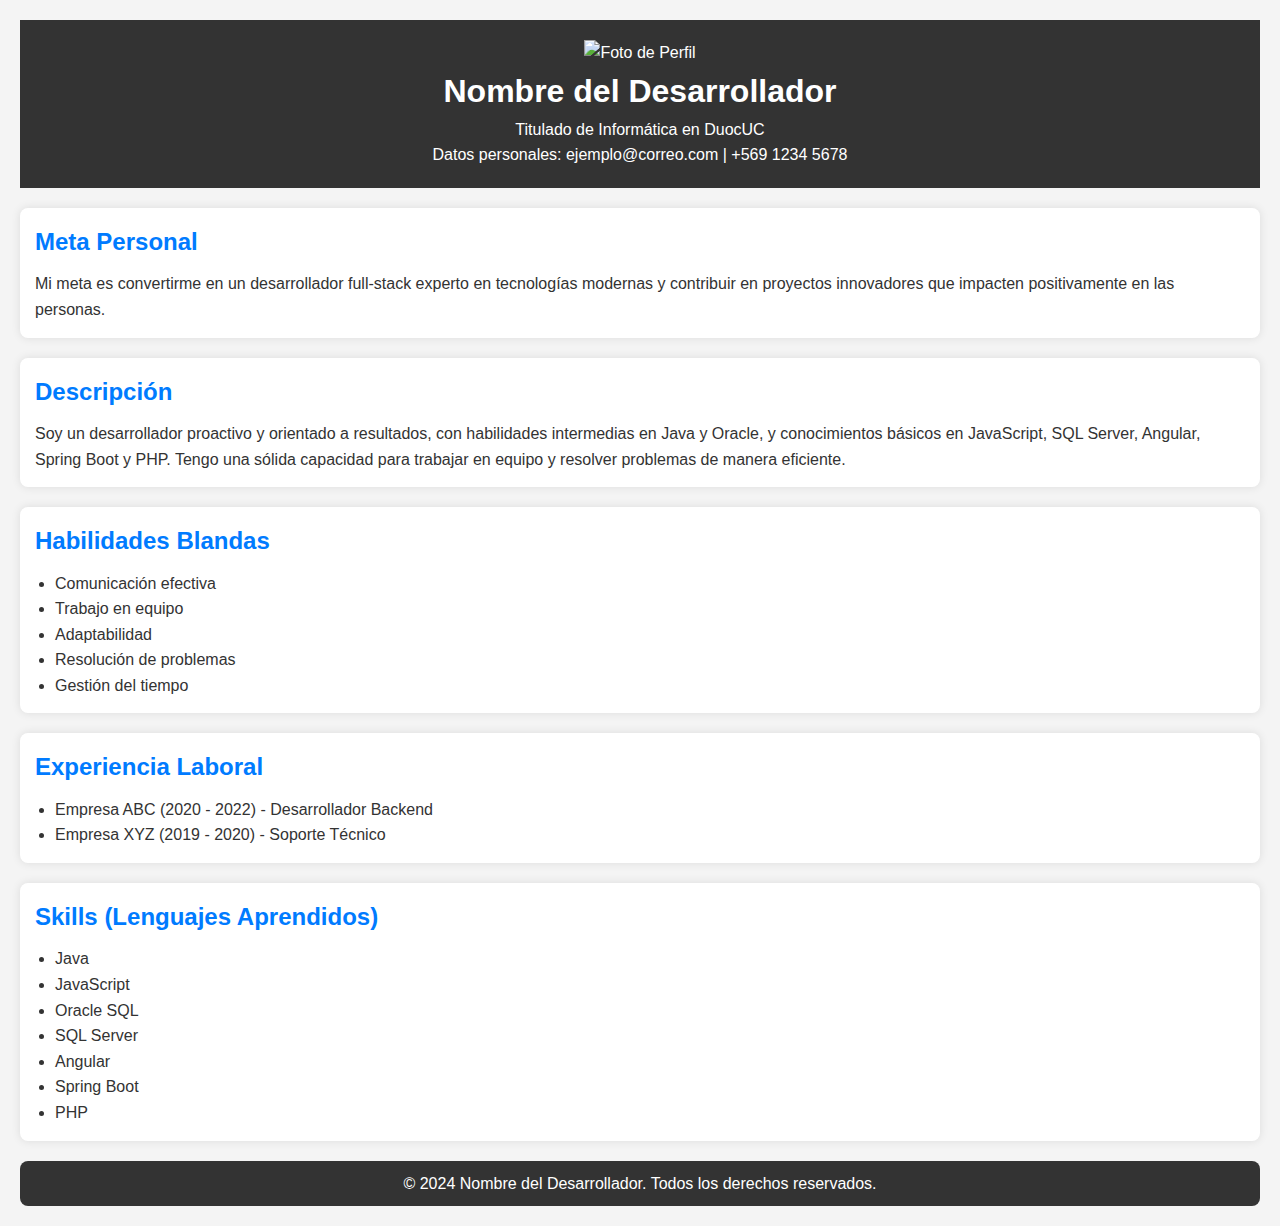
==== Index.html @ 96d3d69b "Add files via upload" ====
<!DOCTYPE html>
<html lang="es">
<head>
    <meta charset="UTF-8">
    <meta name="viewport" content="width=device-width, initial-scale=1.0">
    <title>Portafolio</title>
    <link rel="stylesheet" href="styles.css">
</head>
<body>
    <header>
        <div class="header-content">
            <img src="ruta-de-tu-imagen.jpg" alt="Foto de Perfil" class="profile-image">
            <div>
                <h1>Nombre del Desarrollador</h1>
                <p>Titulado de Informática en DuocUC</p>
                <p>Datos personales: ejemplo@correo.com | +569 1234 5678</p>
            </div>
        </div>
    </header>

    <section id="meta-personal">
        <h2>Meta Personal</h2>
        <p>Mi meta es convertirme en un desarrollador full-stack experto en tecnologías modernas y contribuir en proyectos innovadores que impacten positivamente en las personas.</p>
    </section>

    <section id="descripcion">
        <h2>Descripción</h2>
        <p>Soy un desarrollador proactivo y orientado a resultados, con habilidades intermedias en Java y Oracle, y conocimientos básicos en JavaScript, SQL Server, Angular, Spring Boot y PHP. Tengo una sólida capacidad para trabajar en equipo y resolver problemas de manera eficiente.</p>
    </section>

    <section id="habilidades-blandas">
        <h2>Habilidades Blandas</h2>
        <ul>
            <li>Comunicación efectiva</li>
            <li>Trabajo en equipo</li>
            <li>Adaptabilidad</li>
            <li>Resolución de problemas</li>
            <li>Gestión del tiempo</li>
        </ul>
    </section>

    <section id="experiencia-laboral">
        <h2>Experiencia Laboral</h2>
        <ul>
            <li>Empresa ABC (2020 - 2022) - Desarrollador Backend</li>
            <li>Empresa XYZ (2019 - 2020) - Soporte Técnico</li>
        </ul>
    </section>

    <section id="skills">
        <h2>Skills (Lenguajes Aprendidos)</h2>
        <ul>
            <li>Java</li>
            <li>JavaScript</li>
            <li>Oracle SQL</li>
            <li>SQL Server</li>
            <li>Angular</li>
            <li>Spring Boot</li>
            <li>PHP</li>
        </ul>
    </section>

    <footer>
        <p>© 2024 Nombre del Desarrollador. Todos los derechos reservados.</p>
    </footer>
</body>
</html>
---- styles.css ----
/* Reset básico */
* {
    margin: 0;
    padding: 0;
    box-sizing: border-box;
}

/* Estilos generales */
body {
    font-family: Arial, sans-serif;
    line-height: 1.6;
    background-color: #f4f4f4;
    color: #333;
    padding: 20px;
}

/* Encabezado */
header {
    text-align: center;
    padding: 20px 0;
    background-color: #333;
    color: #fff;
    margin-bottom: 20px;
}

/* Secciones */
section {
    margin-bottom: 20px;
    padding: 15px;
    background-color: #fff;
    border-radius: 8px;
    box-shadow: 0 0 10px rgba(0, 0, 0, 0.1);
}

h2 {
    margin-bottom: 10px;
    color: #007BFF;
}

ul {
    list-style-type: disc;
    padding-left: 20px;
}

/* Pie de página */
footer {
    text-align: center;
    padding: 10px 0;
    margin-top: 20px;
    background-color: #333;
    color: #fff;
    border-radius: 8px;
}
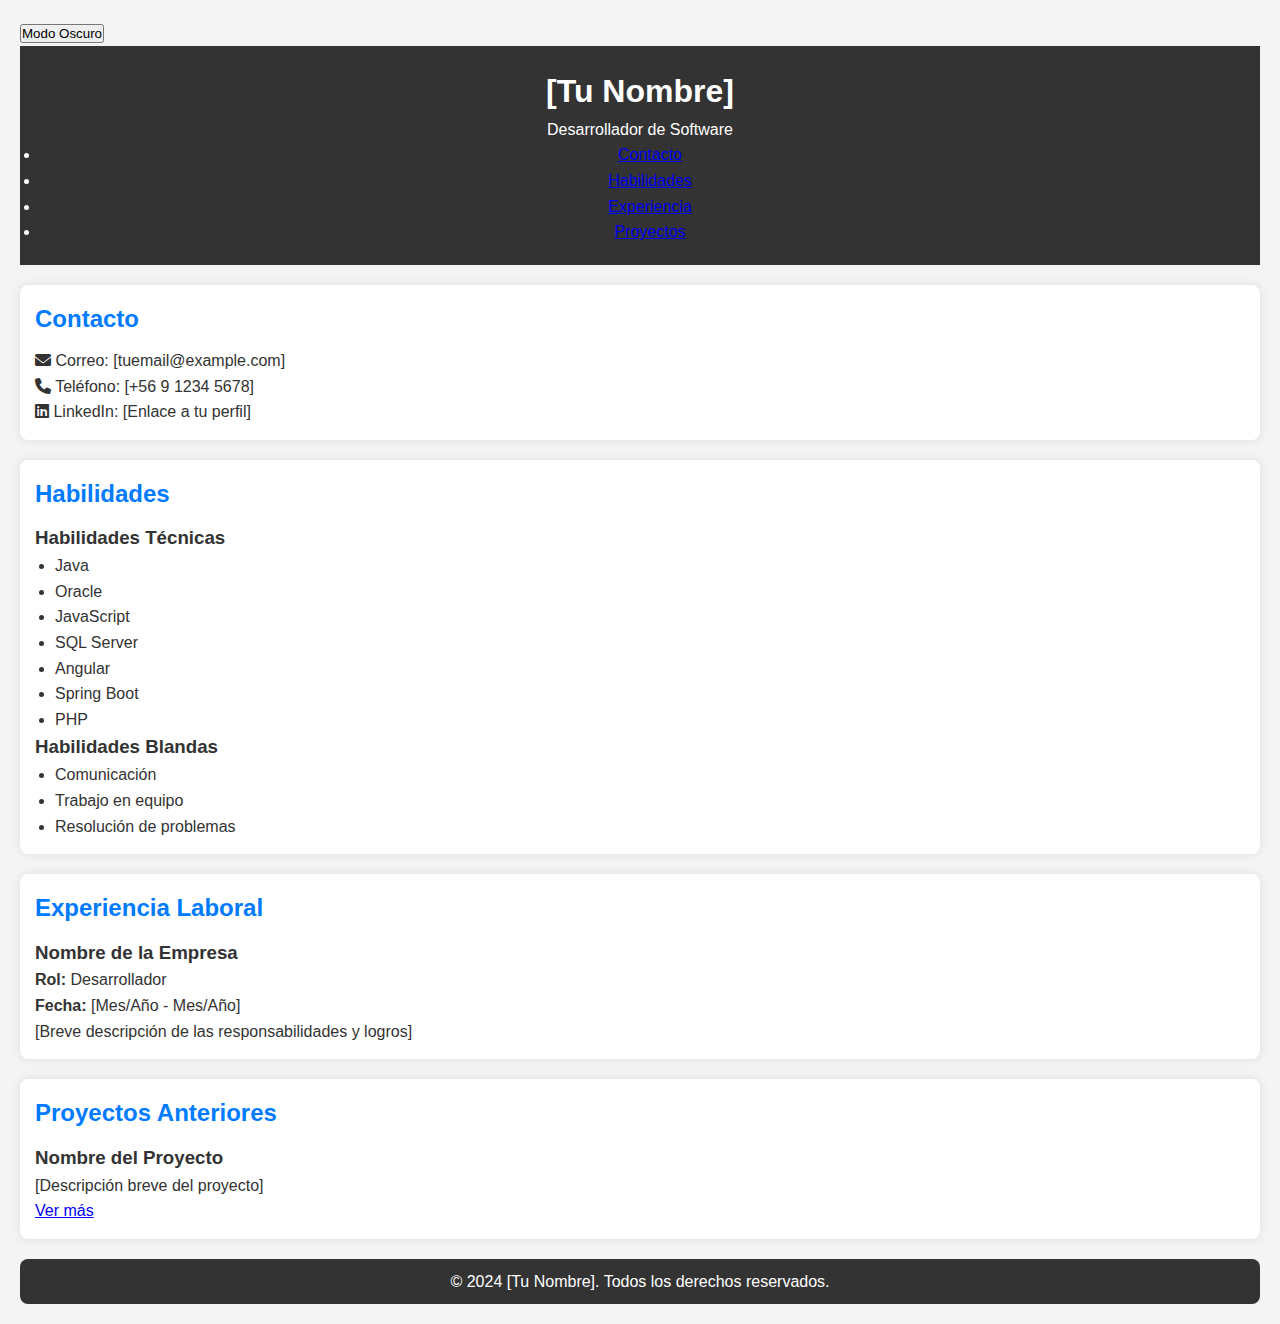
==== commit 06726a7c: "Update Index.html" ====
--- a/Index.html
+++ b/Index.html
@@ -1,67 +1,95 @@
 <!DOCTYPE html>
-<html lang="es">
+<html lang="en">
 <head>
     <meta charset="UTF-8">
     <meta name="viewport" content="width=device-width, initial-scale=1.0">
-    <title>Portafolio</title>
+    <title>Portafolio de [Tu Nombre]</title>
     <link rel="stylesheet" href="styles.css">
+    <link href="https://fonts.googleapis.com/css2?family=Roboto:wght@300;400;700&display=swap" rel="stylesheet">
+    <link rel="stylesheet" href="https://cdnjs.cloudflare.com/ajax/libs/font-awesome/6.0.0-beta3/css/all.min.css">
 </head>
 <body>
     <header>
-        <div class="header-content">
-            <img src="ruta-de-tu-imagen.jpg" alt="Foto de Perfil" class="profile-image">
-            <div>
-                <h1>Nombre del Desarrollador</h1>
-                <p>Titulado de Informática en DuocUC</p>
-                <p>Datos personales: ejemplo@correo.com | +569 1234 5678</p>
-            </div>
+        <div class="container">
+            <h1>[Tu Nombre]</h1>
+            <p>Desarrollador de Software</p>
+            <nav>
+                <ul>
+                    <li><a href="#contacto">Contacto</a></li>
+                    <li><a href="#habilidades">Habilidades</a></li>
+                    <li><a href="#experiencia">Experiencia</a></li>
+                    <li><a href="#proyectos">Proyectos</a></li>
+                </ul>
+            </nav>
         </div>
     </header>
 
-    <section id="meta-personal">
-        <h2>Meta Personal</h2>
-        <p>Mi meta es convertirme en un desarrollador full-stack experto en tecnologías modernas y contribuir en proyectos innovadores que impacten positivamente en las personas.</p>
-    </section>
+    <main>
+        <section id="contacto" class="contacto-section">
+            <div class="container">
+                <h2>Contacto</h2>
+                <p><i class="fas fa-envelope"></i> Correo: [tuemail@example.com]</p>
+                <p><i class="fas fa-phone"></i> Teléfono: [+56 9 1234 5678]</p>
+                <p><i class="fab fa-linkedin"></i> LinkedIn: [Enlace a tu perfil]</p>
+            </div>
+        </section>
 
-    <section id="descripcion">
-        <h2>Descripción</h2>
-        <p>Soy un desarrollador proactivo y orientado a resultados, con habilidades intermedias en Java y Oracle, y conocimientos básicos en JavaScript, SQL Server, Angular, Spring Boot y PHP. Tengo una sólida capacidad para trabajar en equipo y resolver problemas de manera eficiente.</p>
-    </section>
+        <section id="habilidades" class="habilidades-section">
+            <div class="container">
+                <h2>Habilidades</h2>
+                <div class="habilidades">
+                    <h3>Habilidades Técnicas</h3>
+                    <ul>
+                        <li>Java</li>
+                        <li>Oracle</li>
+                        <li>JavaScript</li>
+                        <li>SQL Server</li>
+                        <li>Angular</li>
+                        <li>Spring Boot</li>
+                        <li>PHP</li>
+                    </ul>
+                </div>
+                <div class="habilidades">
+                    <h3>Habilidades Blandas</h3>
+                    <ul>
+                        <li>Comunicación</li>
+                        <li>Trabajo en equipo</li>
+                        <li>Resolución de problemas</li>
+                    </ul>
+                </div>
+            </div>
+        </section>
 
-    <section id="habilidades-blandas">
-        <h2>Habilidades Blandas</h2>
-        <ul>
-            <li>Comunicación efectiva</li>
-            <li>Trabajo en equipo</li>
-            <li>Adaptabilidad</li>
-            <li>Resolución de problemas</li>
-            <li>Gestión del tiempo</li>
-        </ul>
-    </section>
+        <section id="experiencia" class="experiencia-section">
+            <div class="container">
+                <h2>Experiencia Laboral</h2>
+                <div class="experiencia-item">
+                    <h3>Nombre de la Empresa</h3>
+                    <p><strong>Rol:</strong> Desarrollador</p>
+                    <p><strong>Fecha:</strong> [Mes/Año - Mes/Año]</p>
+                    <p>[Breve descripción de las responsabilidades y logros]</p>
+                </div>
+            </div>
+        </section>
 
-    <section id="experiencia-laboral">
-        <h2>Experiencia Laboral</h2>
-        <ul>
-            <li>Empresa ABC (2020 - 2022) - Desarrollador Backend</li>
-            <li>Empresa XYZ (2019 - 2020) - Soporte Técnico</li>
-        </ul>
-    </section>
-
-    <section id="skills">
-        <h2>Skills (Lenguajes Aprendidos)</h2>
-        <ul>
-            <li>Java</li>
-            <li>JavaScript</li>
-            <li>Oracle SQL</li>
-            <li>SQL Server</li>
-            <li>Angular</li>
-            <li>Spring Boot</li>
-            <li>PHP</li>
-        </ul>
-    </section>
+        <section id="proyectos" class="proyectos-section">
+            <div class="container">
+                <h2>Proyectos Anteriores</h2>
+                <div class="proyecto-item">
+                    <h3>Nombre del Proyecto</h3>
+                    <p>[Descripción breve del proyecto]</p>
+                    <a href="#" class="btn">Ver más</a>
+                </div>
+            </div>
+        </section>
+    </main>
 
     <footer>
-        <p>© 2024 Nombre del Desarrollador. Todos los derechos reservados.</p>
+        <div class="container">
+            <p>© 2024 [Tu Nombre]. Todos los derechos reservados.</p>
+        </div>
     </footer>
+
+    <script src="script.js"></script>
 </body>
 </html>
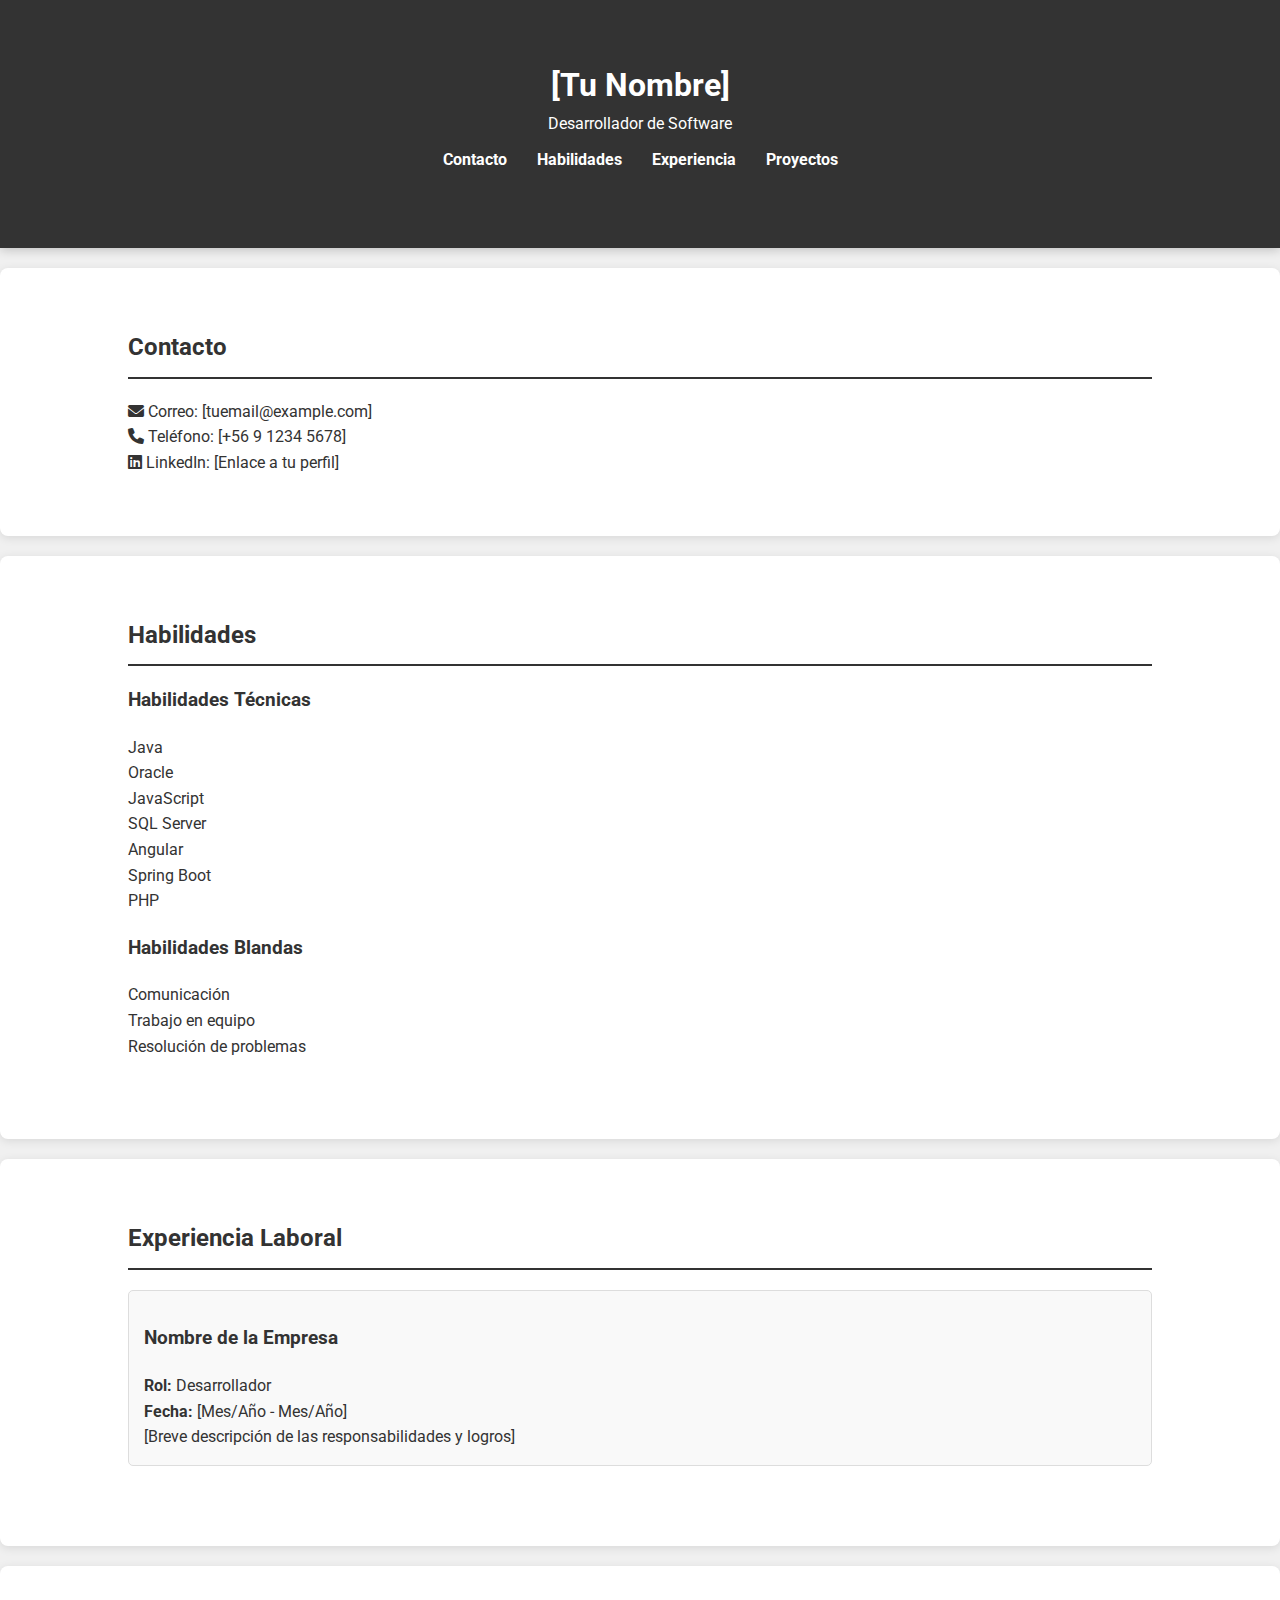
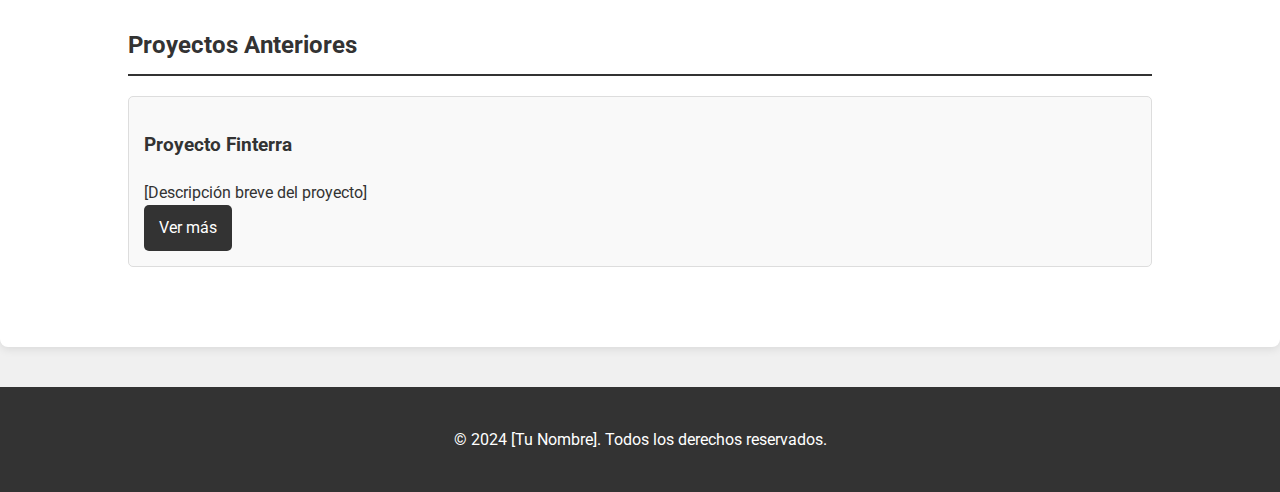
==== commit d6e7110f: "Update Index.html" ====
--- a/Index.html
+++ b/Index.html
@@ -3,7 +3,7 @@
 <head>
     <meta charset="UTF-8">
     <meta name="viewport" content="width=device-width, initial-scale=1.0">
-    <title>Portafolio de [Tu Nombre]</title>
+    <title>Portafolio de Jorge Fernandez</title>
     <link rel="stylesheet" href="styles.css">
     <link href="https://fonts.googleapis.com/css2?family=Roboto:wght@300;400;700&display=swap" rel="stylesheet">
     <link rel="stylesheet" href="https://cdnjs.cloudflare.com/ajax/libs/font-awesome/6.0.0-beta3/css/all.min.css">
@@ -76,7 +76,7 @@
             <div class="container">
                 <h2>Proyectos Anteriores</h2>
                 <div class="proyecto-item">
-                    <h3>Nombre del Proyecto</h3>
+                    <h3>Proyecto Finterra</h3>
                     <p>[Descripción breve del proyecto]</p>
                     <a href="#" class="btn">Ver más</a>
                 </div>
--- a/styles.css
+++ b/styles.css
@@ -1,53 +1,107 @@
-/* Reset básico */
-* {
+/* Fuentes y reset */
+body, h1, h2, p {
     margin: 0;
     padding: 0;
-    box-sizing: border-box;
+    font-family: 'Roboto', sans-serif;
 }
 
-/* Estilos generales */
 body {
-    font-family: Arial, sans-serif;
     line-height: 1.6;
-    background-color: #f4f4f4;
+    background-color: #f0f0f0;
     color: #333;
+}
+
+.container {
+    width: 80%;
+    margin: 0 auto;
     padding: 20px;
 }
 
 /* Encabezado */
 header {
-    text-align: center;
-    padding: 20px 0;
     background-color: #333;
     color: #fff;
-    margin-bottom: 20px;
+    padding: 40px 0;
+    text-align: center;
+    position: relative;
+    box-shadow: 0 2px 10px rgba(0, 0, 0, 0.2);
+}
+
+nav ul {
+    list-style: none;
+    padding: 0;
+    display: flex;
+    justify-content: center;
+    margin-top: 10px;
+}
+
+nav ul li {
+    margin: 0 15px;
+}
+
+nav ul li a {
+    color: #fff;
+    text-decoration: none;
+    font-weight: bold;
+    transition: color 0.3s;
+}
+
+nav ul li a:hover {
+    color: #ff9900;
 }
 
 /* Secciones */
 section {
-    margin-bottom: 20px;
-    padding: 15px;
+    padding: 40px 0;
     background-color: #fff;
+    margin: 20px 0;
     border-radius: 8px;
-    box-shadow: 0 0 10px rgba(0, 0, 0, 0.1);
+    box-shadow: 0 2px 10px rgba(0, 0, 0, 0.1);
 }
 
 h2 {
-    margin-bottom: 10px;
-    color: #007BFF;
+    font-size: 24px;
+    margin-bottom: 20px;
+    border-bottom: 2px solid #333;
+    padding-bottom: 10px;
 }
 
 ul {
-    list-style-type: disc;
-    padding-left: 20px;
+    list-style-type: none;
+    padding: 0;
 }
 
-/* Pie de página */
-footer {
-    text-align: center;
-    padding: 10px 0;
-    margin-top: 20px;
+.habilidades {
+    margin-bottom: 20px;
+}
+
+.experiencia-item, .proyecto-item {
+    margin-bottom: 20px;
+    padding: 15px;
+    border: 1px solid #ddd;
+    border-radius: 5px;
+    background-color: #f9f9f9;
+}
+
+.btn {
+    display: inline-block;
+    padding: 10px 15px;
     background-color: #333;
     color: #fff;
-    border-radius: 8px;
+    text-decoration: none;
+    border-radius: 5px;
+    transition: background-color 0.3s;
 }
+
+.btn:hover {
+    background-color: #ff9900;
+}
+
+/* Footer */
+footer {
+    background-color: #333;
+    color: #fff;
+    text-align: center;
+    padding: 20px 0;
+    margin-top: 40px;
+}
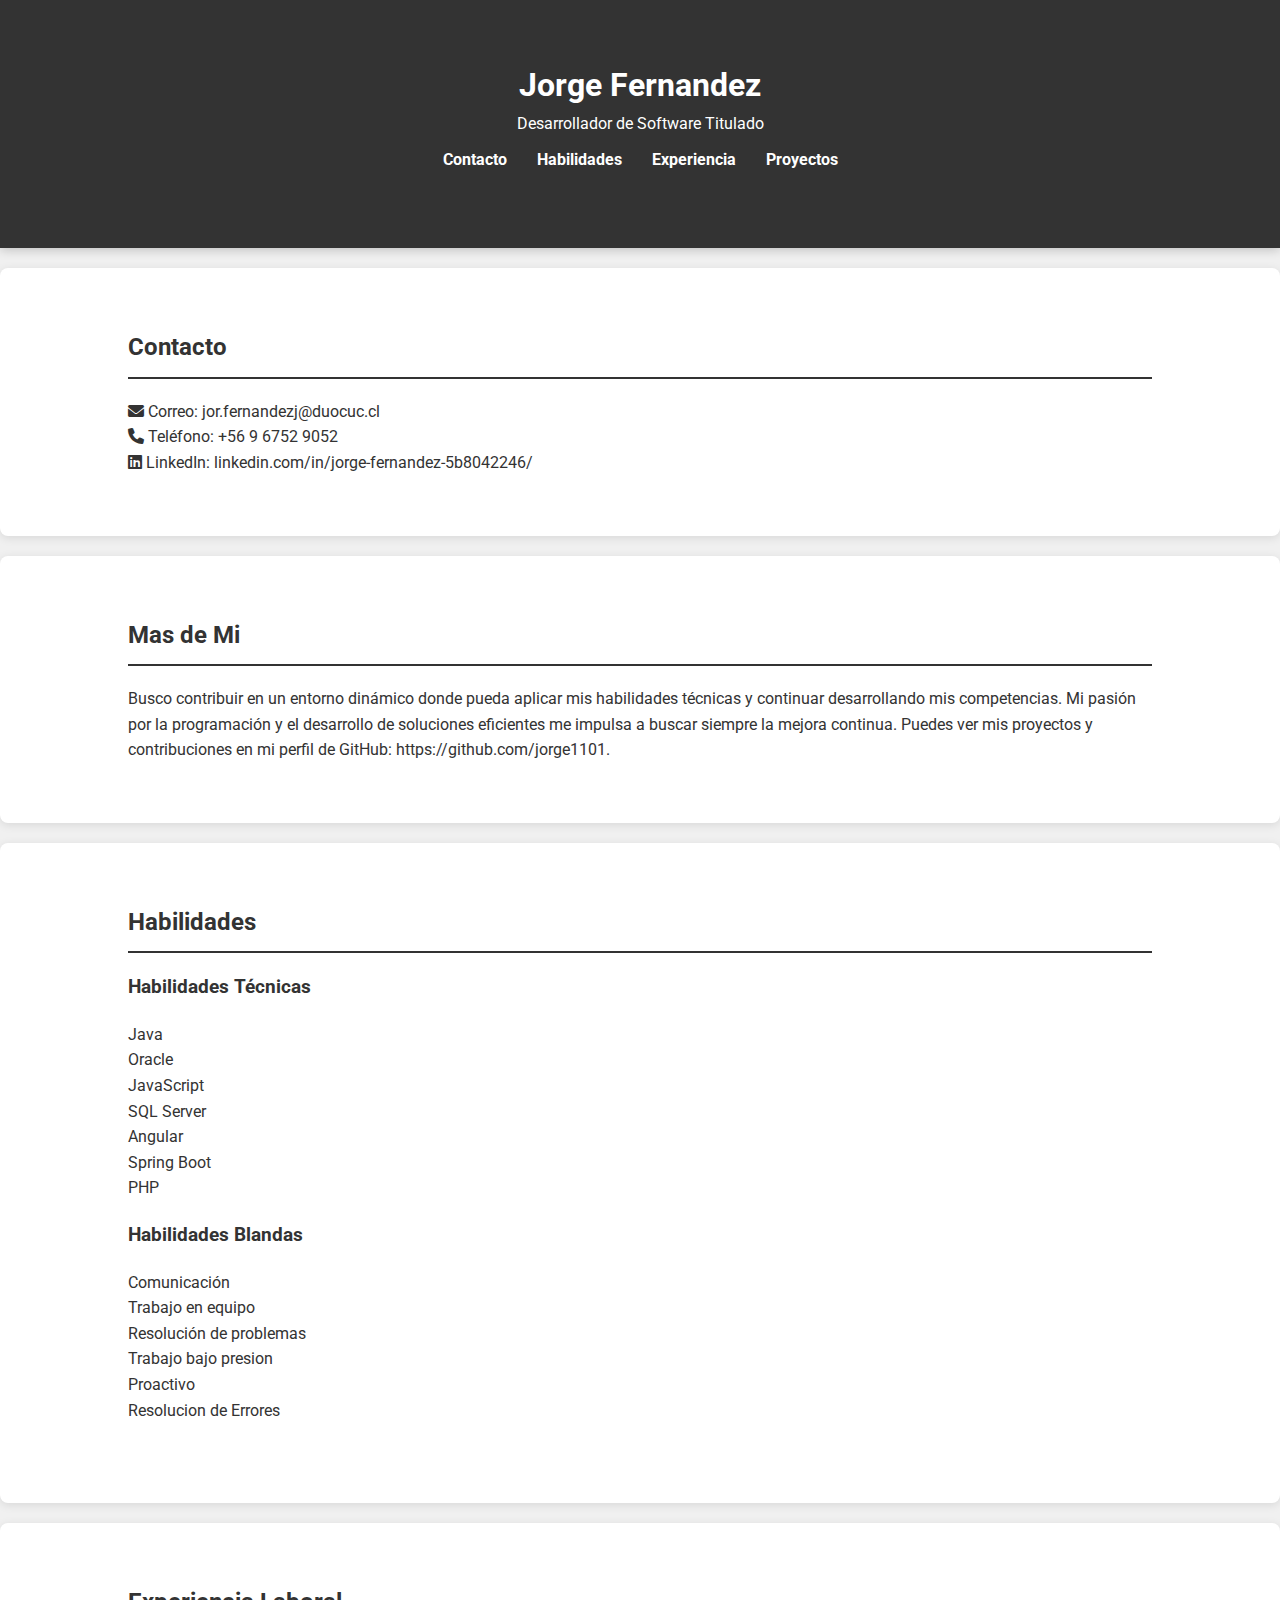
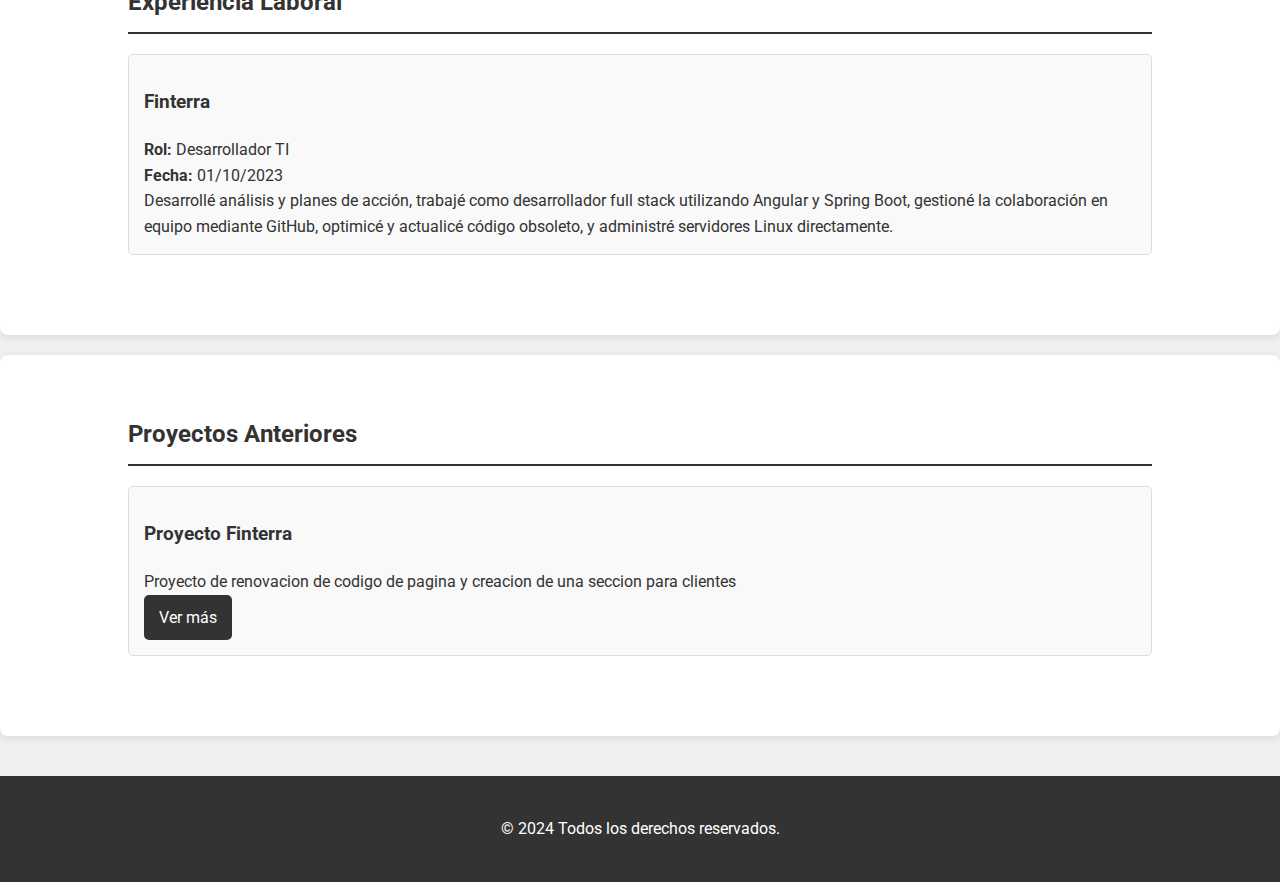
==== commit db9d547c: "Update Index.html" ====
--- a/Index.html
+++ b/Index.html
@@ -11,8 +11,8 @@
 <body>
     <header>
         <div class="container">
-            <h1>[Tu Nombre]</h1>
-            <p>Desarrollador de Software</p>
+            <h1>Jorge Fernandez</h1>
+            <p>Desarrollador de Software Titulado</p>
             <nav>
                 <ul>
                     <li><a href="#contacto">Contacto</a></li>
@@ -28,12 +28,20 @@
         <section id="contacto" class="contacto-section">
             <div class="container">
                 <h2>Contacto</h2>
-                <p><i class="fas fa-envelope"></i> Correo: [tuemail@example.com]</p>
-                <p><i class="fas fa-phone"></i> Teléfono: [+56 9 1234 5678]</p>
-                <p><i class="fab fa-linkedin"></i> LinkedIn: [Enlace a tu perfil]</p>
+                <p><i class="fas fa-envelope"></i> Correo: jor.fernandezj@duocuc.cl</p>
+                <p><i class="fas fa-phone"></i> Teléfono: +56 9 6752 9052 </p>
+                <p><i class="fab fa-linkedin"></i> LinkedIn: linkedin.com/in/jorge-fernandez-5b8042246/</p>
             </div>
         </section>
 
+        <section id="mas" class="contacto-section">
+            <div class="container">
+                <h2>Mas de Mi</h2>
+                <p> Busco contribuir en un entorno dinámico donde pueda aplicar mis habilidades técnicas y continuar desarrollando mis competencias. Mi pasión por la programación y el desarrollo de soluciones eficientes me impulsa a buscar siempre la mejora continua.
+Puedes ver mis proyectos y contribuciones en mi perfil de GitHub: https://github.com/jorge1101.
+</p>
+            </div>
+        </section>
         <section id="habilidades" class="habilidades-section">
             <div class="container">
                 <h2>Habilidades</h2>
@@ -55,6 +63,9 @@
                         <li>Comunicación</li>
                         <li>Trabajo en equipo</li>
                         <li>Resolución de problemas</li>
+                        <li>Trabajo bajo presion</li>
+                        <li>Proactivo</li>
+                        <li>Resolucion de Errores</li>
                     </ul>
                 </div>
             </div>
@@ -64,10 +75,10 @@
             <div class="container">
                 <h2>Experiencia Laboral</h2>
                 <div class="experiencia-item">
-                    <h3>Nombre de la Empresa</h3>
-                    <p><strong>Rol:</strong> Desarrollador</p>
-                    <p><strong>Fecha:</strong> [Mes/Año - Mes/Año]</p>
-                    <p>[Breve descripción de las responsabilidades y logros]</p>
+                    <h3>Finterra</h3>
+                    <p><strong>Rol:</strong> Desarrollador TI</p>
+                    <p><strong>Fecha:</strong> 01/10/2023</p>
+                    <p>Desarrollé análisis y planes de acción, trabajé como desarrollador full stack utilizando Angular y Spring Boot, gestioné la colaboración en equipo mediante GitHub, optimicé y actualicé código obsoleto, y administré servidores Linux directamente. </p>
                 </div>
             </div>
         </section>
@@ -77,8 +88,8 @@
                 <h2>Proyectos Anteriores</h2>
                 <div class="proyecto-item">
                     <h3>Proyecto Finterra</h3>
-                    <p>[Descripción breve del proyecto]</p>
-                    <a href="#" class="btn">Ver más</a>
+                    <p>Proyecto de renovacion de codigo de pagina y creacion de una seccion para clientes</p>
+                    <a href="https://github.com/jorge1101/ContactAgreement" class="btn">Ver más</a>
                 </div>
             </div>
         </section>
@@ -86,7 +97,7 @@
 
     <footer>
         <div class="container">
-            <p>© 2024 [Tu Nombre]. Todos los derechos reservados.</p>
+            <p>© 2024 Todos los derechos reservados.</p>
         </div>
     </footer>
 
